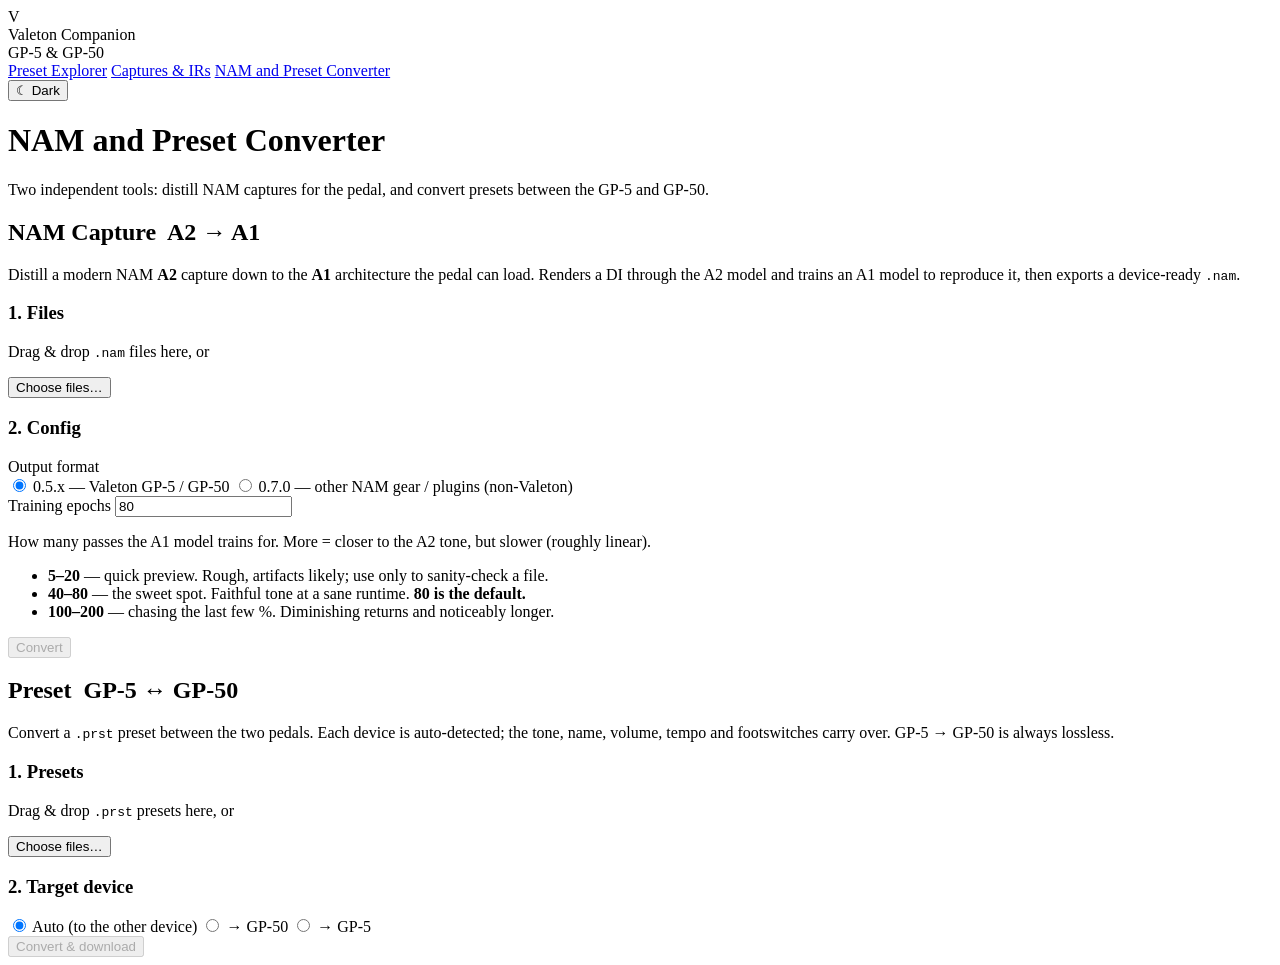
==== app/static/index.html @ fb28d740 "fix(ui): Convert-page + Explorer + nav refinements (feedback round) - Param defaults: model-swap now" ====
<!doctype html>
<html lang="en">
<head>
  <meta charset="utf-8" />
  <meta name="viewport" content="width=device-width, initial-scale=1" />
  <title>Valeton Companion — Convert</title>
  <link rel="stylesheet" href="/static/style.css" />
</head>
<body>
  <header>
    <nav class="top-nav">
      <div class="brand">
        <div class="brand-logo">V</div>
        <div><div class="brand-name">Valeton Companion</div><div class="brand-sub">GP-5 &amp; GP-50</div></div>
      </div>
      <div class="nav-pills">
        <a href="/explorer">Preset Explorer</a>
        <a href="/device">Captures &amp; IRs</a>
        <a href="/" class="active">NAM and Preset Converter</a>
      </div>
      <div class="nav-spacer"></div>
      <button type="button" id="theme-toggle" class="theme-toggle">☾ Dark</button>
    </nav>
  </header>
  <div class="page-head">
    <h1>NAM and Preset Converter</h1>
    <p class="subtitle">Two independent tools: distill NAM captures for the pedal, and convert presets between the GP-5 and GP-50.</p>
  </div>

  <main>
    <!-- ============ NAM Capture: A2 -> A1 ============ -->
    <div class="convert-section">
      <div class="section-head">
        <h2>NAM Capture &nbsp;<span class="section-tag">A2 → A1</span></h2>
        <p class="section-desc">Distill a modern NAM <b>A2</b> capture down to the <b>A1</b> architecture the pedal can load.
          Renders a DI through the A2 model and trains an A1 model to reproduce it, then exports a device-ready <code>.nam</code>.</p>
      </div>

      <section class="card">
        <h3>1. Files</h3>
        <div id="drop-zone" class="drop-zone" tabindex="0">
          <p>Drag &amp; drop <code>.nam</code> files here, or</p>
          <button type="button" id="file-picker-btn">Choose files&hellip;</button>
          <input type="file" id="file-input" accept=".nam" multiple hidden />
        </div>
        <ul id="file-list" class="file-list"></ul>
      </section>

      <section class="card">
        <h3>2. Config</h3>
        <div class="config-grid">
          <div class="field">
            <label>Output format</label>
            <div class="format-toggle" id="format-toggle">
              <label class="radio-pill">
                <input type="radio" name="output_format" id="format-05x" value="0.5x" checked />
                0.5.x <span class="hint">— Valeton GP-5 / GP-50</span>
              </label>
              <label class="radio-pill">
                <input type="radio" name="output_format" id="format-070" value="0.7.0" />
                0.7.0 <span class="hint">— other NAM gear / plugins (non-Valeton)</span>
              </label>
            </div>
          </div>

          <div class="field">
            <label for="epochs">Training epochs</label>
            <input type="number" id="epochs" min="1" step="1" value="80" />
            <p class="field-help">How many passes the A1 model trains for. More = closer to the A2 tone,
              but slower (roughly linear).</p>
            <ul class="epoch-guide">
              <li><b>5–20</b> — quick preview. Rough, artifacts likely; use only to sanity-check a file.</li>
              <li><b>40–80</b> — the sweet spot. Faithful tone at a sane runtime. <b>80 is the default.</b></li>
              <li><b>100–200</b> — chasing the last few %. Diminishing returns and noticeably longer.</li>
            </ul>
          </div>
        </div>
      </section>

      <section class="card actions">
        <button type="button" id="convert-btn" disabled>Convert</button>
        <div id="error-banner" class="error-banner" role="alert" hidden></div>
      </section>

      <section class="card" id="results-section" hidden>
        <h3>3. Progress</h3>
        <div id="results"></div>
      </section>
    </div>

    <div class="section-divider" role="separator"></div>

    <!-- ============ Preset: GP-5 <-> GP-50 ============ -->
    <div class="convert-section">
      <div class="section-head">
        <h2>Preset &nbsp;<span class="section-tag">GP-5 ↔ GP-50</span></h2>
        <p class="section-desc">Convert a <code>.prst</code> preset between the two pedals. Each device is auto-detected;
          the tone, name, volume, tempo and footswitches carry over. GP-5 → GP-50 is always lossless.</p>
      </div>

      <section class="card">
        <h3>1. Presets</h3>
        <div id="prst-drop" class="drop-zone" tabindex="0">
          <p>Drag &amp; drop <code>.prst</code> presets here, or</p>
          <button type="button" id="prst-pick-btn">Choose files&hellip;</button>
          <input type="file" id="prst-input" accept=".prst" multiple hidden />
        </div>
        <ul id="prst-list" class="file-list convert-list"></ul>
      </section>

      <section class="card">
        <h3>2. Target device</h3>
        <div class="format-toggle" id="prst-target">
          <label class="radio-pill">
            <input type="radio" name="prst_target" value="auto" checked />
            Auto <span class="hint">(to the other device)</span>
          </label>
          <label class="radio-pill"><input type="radio" name="prst_target" value="gp50" /> → GP-50</label>
          <label class="radio-pill"><input type="radio" name="prst_target" value="gp5" /> → GP-5</label>
        </div>
        <label class="force-row" id="prst-force-row" hidden>
          <input type="checkbox" id="prst-force" />
          Force — drop blocks that have no equivalent on the target (GP-50-only models)
        </label>
      </section>

      <section class="card actions">
        <button type="button" id="prst-convert-btn" disabled>Convert &amp; download</button>
        <div id="prst-error" class="error-banner" role="alert" hidden></div>
      </section>
    </div>
  </main>

  <script src="/static/theme.js"></script>
  <script src="/static/ui_core.js"></script>
  <script src="/static/app.js"></script>
  <script src="/static/convert_prst.js"></script>
</body>
</html>
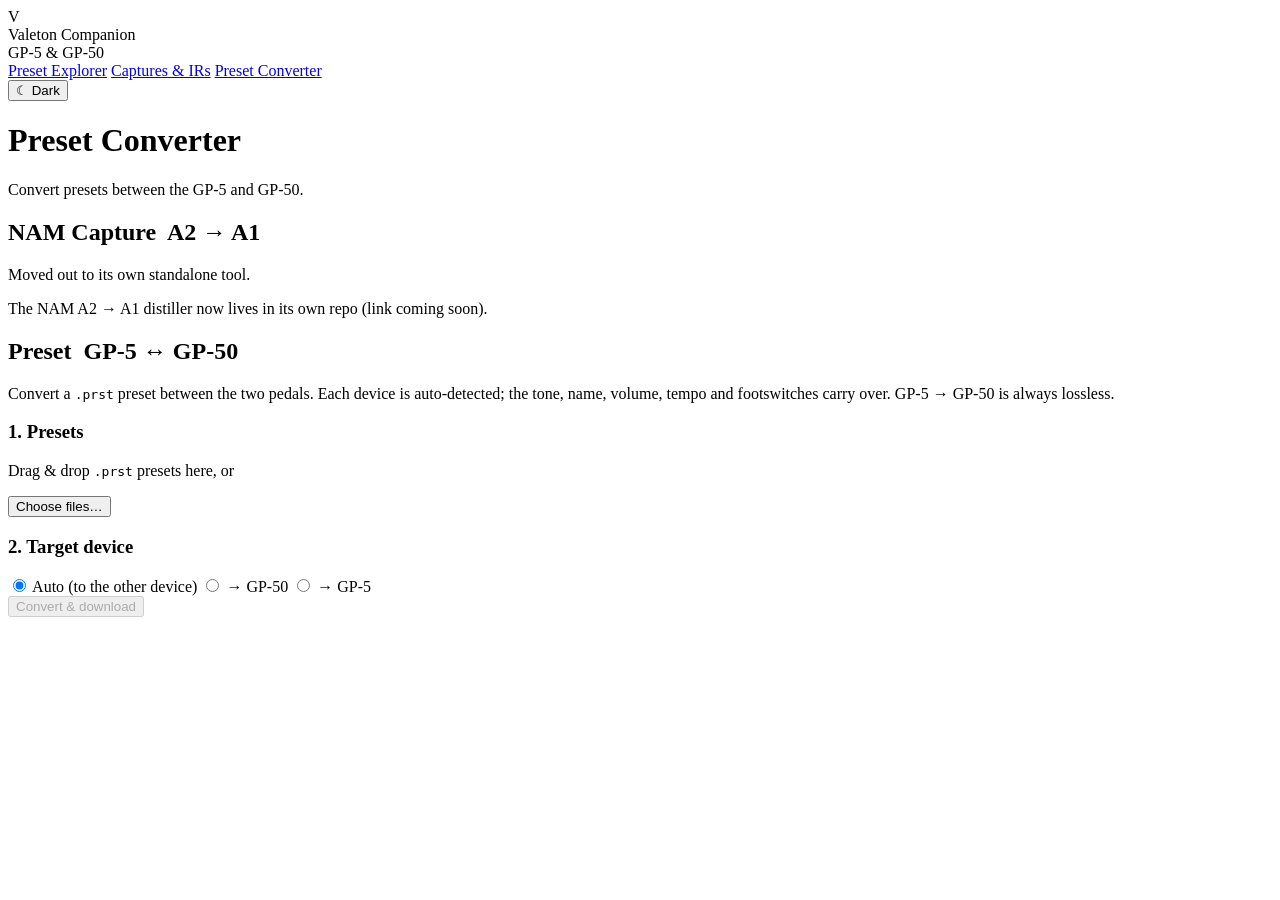
==== commit 1a58db9e: "feat(converter): rename to Preset Converter, strip NAM UI; explorer polish CONV-1 — drop the NAM A2-" ====
--- a/app/static/index.html
+++ b/app/static/index.html
@@ -16,75 +16,25 @@
       <div class="nav-pills">
         <a href="/explorer">Preset Explorer</a>
         <a href="/device">Captures &amp; IRs</a>
-        <a href="/" class="active">NAM and Preset Converter</a>
+        <a href="/" class="active">Preset Converter</a>
       </div>
       <div class="nav-spacer"></div>
       <button type="button" id="theme-toggle" class="theme-toggle">☾ Dark</button>
     </nav>
   </header>
   <div class="page-head">
-    <h1>NAM and Preset Converter</h1>
-    <p class="subtitle">Two independent tools: distill NAM captures for the pedal, and convert presets between the GP-5 and GP-50.</p>
+    <h1>Preset Converter</h1>
+    <p class="subtitle">Convert presets between the GP-5 and GP-50.</p>
   </div>
 
   <main>
-    <!-- ============ NAM Capture: A2 -> A1 ============ -->
     <div class="convert-section">
       <div class="section-head">
         <h2>NAM Capture &nbsp;<span class="section-tag">A2 → A1</span></h2>
-        <p class="section-desc">Distill a modern NAM <b>A2</b> capture down to the <b>A1</b> architecture the pedal can load.
-          Renders a DI through the A2 model and trains an A1 model to reproduce it, then exports a device-ready <code>.nam</code>.</p>
+        <p class="section-desc">Moved out to its own standalone tool.</p>
       </div>
-
       <section class="card">
-        <h3>1. Files</h3>
-        <div id="drop-zone" class="drop-zone" tabindex="0">
-          <p>Drag &amp; drop <code>.nam</code> files here, or</p>
-          <button type="button" id="file-picker-btn">Choose files&hellip;</button>
-          <input type="file" id="file-input" accept=".nam" multiple hidden />
-        </div>
-        <ul id="file-list" class="file-list"></ul>
-      </section>
-
-      <section class="card">
-        <h3>2. Config</h3>
-        <div class="config-grid">
-          <div class="field">
-            <label>Output format</label>
-            <div class="format-toggle" id="format-toggle">
-              <label class="radio-pill">
-                <input type="radio" name="output_format" id="format-05x" value="0.5x" checked />
-                0.5.x <span class="hint">— Valeton GP-5 / GP-50</span>
-              </label>
-              <label class="radio-pill">
-                <input type="radio" name="output_format" id="format-070" value="0.7.0" />
-                0.7.0 <span class="hint">— other NAM gear / plugins (non-Valeton)</span>
-              </label>
-            </div>
-          </div>
-
-          <div class="field">
-            <label for="epochs">Training epochs</label>
-            <input type="number" id="epochs" min="1" step="1" value="80" />
-            <p class="field-help">How many passes the A1 model trains for. More = closer to the A2 tone,
-              but slower (roughly linear).</p>
-            <ul class="epoch-guide">
-              <li><b>5–20</b> — quick preview. Rough, artifacts likely; use only to sanity-check a file.</li>
-              <li><b>40–80</b> — the sweet spot. Faithful tone at a sane runtime. <b>80 is the default.</b></li>
-              <li><b>100–200</b> — chasing the last few %. Diminishing returns and noticeably longer.</li>
-            </ul>
-          </div>
-        </div>
-      </section>
-
-      <section class="card actions">
-        <button type="button" id="convert-btn" disabled>Convert</button>
-        <div id="error-banner" class="error-banner" role="alert" hidden></div>
-      </section>
-
-      <section class="card" id="results-section" hidden>
-        <h3>3. Progress</h3>
-        <div id="results"></div>
+        <p class="subtitle">The NAM A2 → A1 distiller now lives in its own repo (link coming soon).</p>
       </section>
     </div>
 
@@ -132,8 +82,10 @@
   </main>
 
   <script src="/static/theme.js"></script>
+  <script src="/static/error_report.js"></script>
+  <script src="/static/env_check.js"></script>
   <script src="/static/ui_core.js"></script>
-  <script src="/static/app.js"></script>
+  <script src="/static/prst.js"></script>
   <script src="/static/convert_prst.js"></script>
 </body>
 </html>
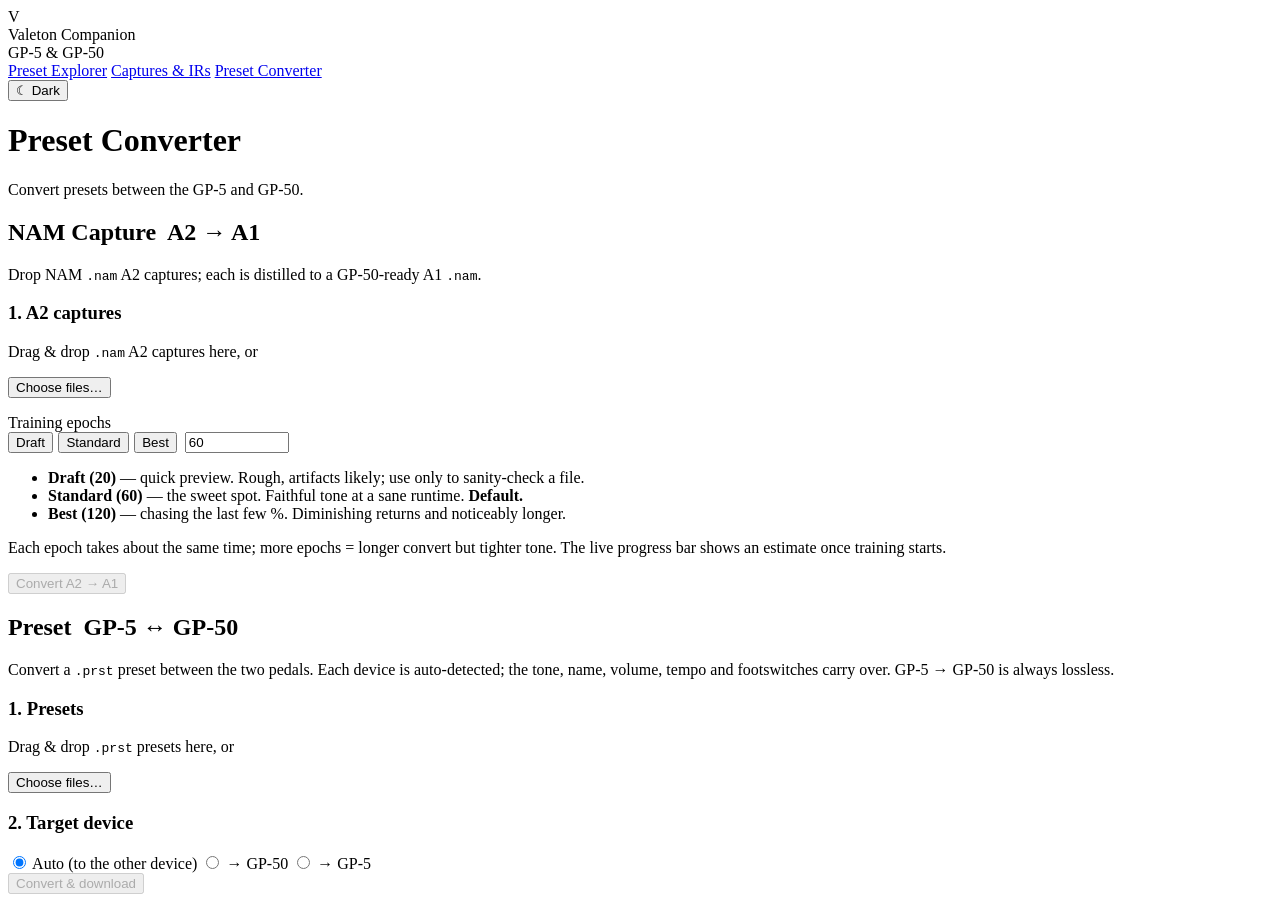
==== commit 5a08b8c4: "feat(convert): cancel, live per-epoch progress + ETA, epochs presets Re-enables the NAM A2->A1 conve" ====
--- a/app/static/index.html
+++ b/app/static/index.html
@@ -31,10 +31,44 @@
     <div class="convert-section">
       <div class="section-head">
         <h2>NAM Capture &nbsp;<span class="section-tag">A2 → A1</span></h2>
-        <p class="section-desc">Moved out to its own standalone tool.</p>
+        <p class="section-desc">Drop NAM <code>.nam</code> A2 captures; each is distilled to a GP-50-ready A1 <code>.nam</code>.</p>
       </div>
       <section class="card">
-        <p class="subtitle">The NAM A2 → A1 distiller now lives in its own repo (link coming soon).</p>
+        <h3>1. A2 captures</h3>
+        <div id="drop-zone" class="drop-zone" tabindex="0">
+          <p>Drag &amp; drop <code>.nam</code> A2 captures here, or</p>
+          <button type="button" id="file-picker-btn">Choose files&hellip;</button>
+          <input type="file" id="file-input" accept=".nam" multiple hidden />
+        </div>
+        <ul id="file-list" class="file-list convert-list"></ul>
+
+        <div class="epochs-field" style="margin-top:0.85rem;">
+          <label for="epochs">Training epochs</label>
+          <div class="epochs-row" style="display:flex; align-items:center; gap:0.5rem; flex-wrap:wrap;">
+            <div id="epoch-presets" class="epoch-presets" style="display:flex; gap:0.35rem;">
+              <button type="button" class="epoch-preset" data-epochs="20">Draft</button>
+              <button type="button" class="epoch-preset" data-epochs="60">Standard</button>
+              <button type="button" class="epoch-preset" data-epochs="120">Best</button>
+            </div>
+            <input id="epochs" type="number" min="1" max="1000" value="60" style="width:6rem;" />
+          </div>
+          <ul class="epoch-guide">
+            <li><b>Draft (20)</b> — quick preview. Rough, artifacts likely; use only to sanity-check a file.</li>
+            <li><b>Standard (60)</b> — the sweet spot. Faithful tone at a sane runtime. <b>Default.</b></li>
+            <li><b>Best (120)</b> — chasing the last few %. Diminishing returns and noticeably longer.</li>
+          </ul>
+          <p class="epoch-note">Each epoch takes about the same time; more epochs = longer convert but tighter tone. The live progress bar shows an estimate once training starts.</p>
+        </div>
+
+        <div style="display:flex; gap:0.5rem; margin-top:0.85rem; align-items:center;">
+          <button type="button" id="convert-btn" class="primary" disabled>Convert A2 → A1</button>
+          <button type="button" id="cancel-btn" hidden>Cancel</button>
+        </div>
+        <div id="error-banner" class="error-banner" role="alert" hidden></div>
+        <section id="results-section" hidden style="margin-top:1rem;">
+          <h3>Results</h3>
+          <ul id="results" class="file-list"></ul>
+        </section>
       </section>
     </div>
 
@@ -87,5 +121,6 @@
   <script src="/static/ui_core.js"></script>
   <script src="/static/prst.js"></script>
   <script src="/static/convert_prst.js"></script>
+  <script src="/static/app.js"></script>
 </body>
 </html>
